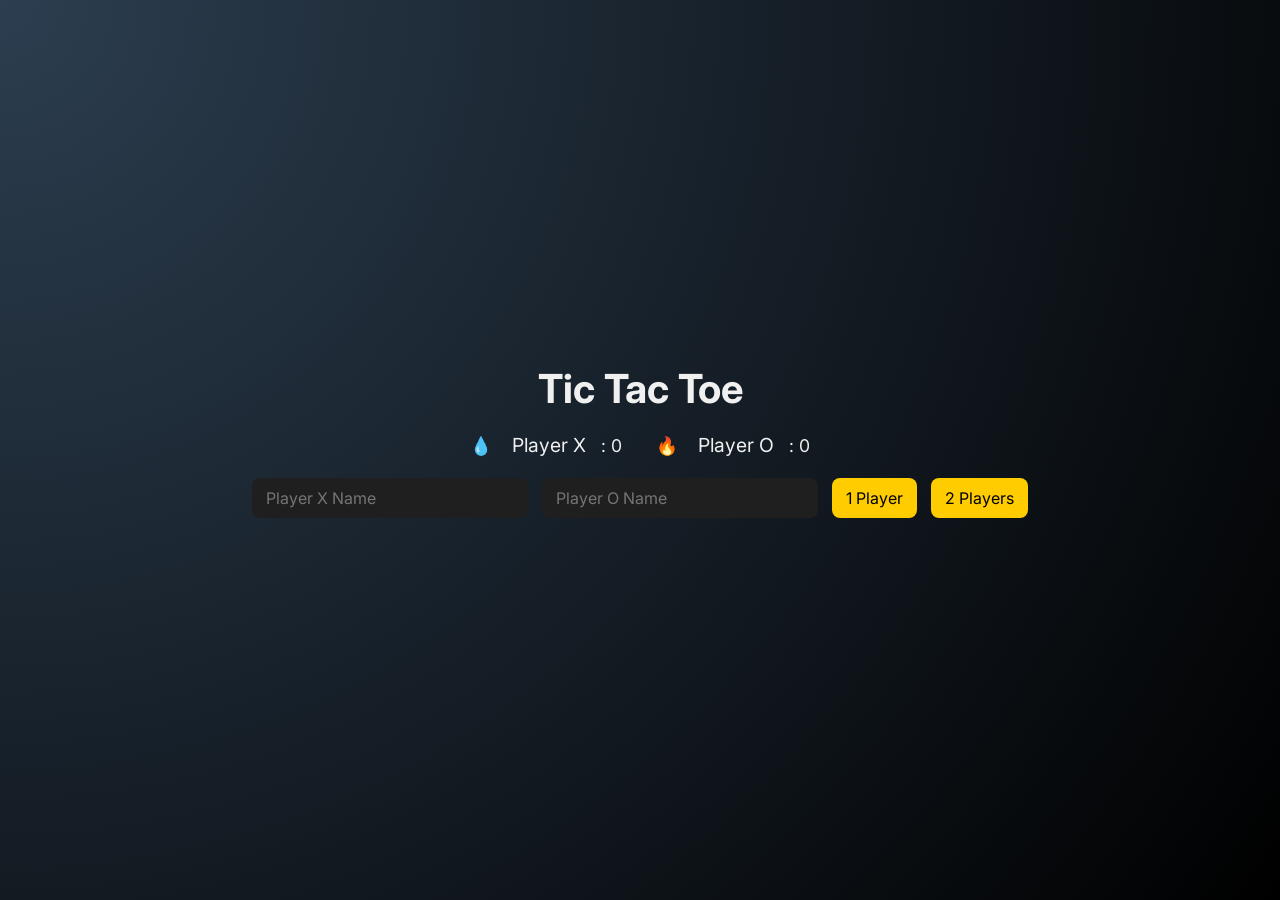
==== index.html @ c17dd160 "Rename task3.html to index.html" ====
<!DOCTYPE html>
<html lang="en">
  <head>
    <meta charset="UTF-8" />
    <meta name="viewport" content="width=device-width, initial-scale=1.0" />
    <title>Modern Tic Tac Toe</title>
    <link
      href="https://fonts.googleapis.com/css2?family=Inter:wght@500;700&display=swap"
      rel="stylesheet"
    />

    <!-- ==== custom css code ==== -->
    <style>
      /* Apply box-sizing to all elements and set default font */
      * {
        box-sizing: border-box;
        font-family: "Inter", sans-serif;
      }

      /* Body styling with centered layout and gradient background */
      body {
        background: radial-gradient(circle at top left, #2c3e50, #000);
        color: #f0f0f0;
        display: flex;
        flex-direction: column;
        align-items: center;
        justify-content: center;
        height: 100vh;
        margin: 0;
        overflow: hidden;
      }

      /* Main title */
      h1 {
        font-size: 2.5em;
        margin-bottom: 0.5em;
      }

      /* Scoreboard container */
      .score-board {
        margin-bottom: 1em;
      }

      /* Score text inside scoreboard */
      .score-board span {
        margin: 0 15px;
        font-size: 1.1em;
      }

      /* Controls section (input + buttons) */
      .controls {
        margin-bottom: 20px;
      }

      /* Inputs and buttons style */
      .controls input,
      .controls button {
        padding: 10px 14px;
        margin: 5px;
        border: none;
        border-radius: 8px;
        font-size: 1em;
      }

      /* Input field style */
      .controls input {
        background: #1f1f1f;
        color: #fff;
      }

      /* Buttons style */
      .controls button {
        background: #ffcc00;
        color: #000;
        cursor: pointer;
        transition: all 0.3s ease;
      }

      /* Button hover effect */
      .controls button:hover {
        transform: scale(1.1);
        box-shadow: 0 0 12px #ffd700b3;
      }

      /* Game board grid (3x3 layout) */
      .board {
        position: relative;
        display: grid;
        grid-template-columns: repeat(3, 100px);
        gap: 10px;
        margin-bottom: 20px;
      }

      /* Each cell in the board */
      .cell {
        background: rgba(255, 255, 255, 0.05);
        width: 100px;
        height: 100px;
        display: flex;
        align-items: center;
        justify-content: center;
        font-size: 2.5em;
        border-radius: 12px;
        cursor: pointer;
        transition: all 0.2s ease;
        box-shadow: inset 0 0 10px #00000088;
      }

      /* Cell hover effect */
      .cell:hover {
        background: rgba(255, 255, 255, 0.1);
        transform: scale(1.05);
      }

      /* Line animation when player wins */
      .win-line {
        position: absolute;
        height: 6px;
        background: #00ffcc;
        transform-origin: left center;
        animation: drawLine 0.5s ease forwards;
        border-radius: 4px;
        box-shadow: 0 0 10px #00ffccaa;
        z-index: 10;
      }

      /* Win line drawing animation */
      @keyframes drawLine {
        from {
          width: 0;
        }
        to {
          width: 100%;
        }
      }

      /* Popup for game result (win/draw) */
      .popup {
        position: absolute;
        top: 20%;
        background: rgba(0, 0, 0, 0.85);
        padding: 20px;
        border-radius: 12px;
        box-shadow: 0 10px 25px rgba(255, 255, 255, 0.15);
        text-align: center;
        animation: fadeIn 0.4s ease forwards;
      }

      /* Fade-in animation for popup */
      @keyframes fadeIn {
        from {
          opacity: 0;
          transform: scale(0.9);
        }
        to {
          opacity: 1;
          transform: scale(1);
        }
      }

      /* Confetti particle style */
      .confetti {
        position: absolute;
        width: 8px;
        height: 8px;
        border-radius: 50%;
        animation: confettiFall 2.5s ease-out forwards;
      }

      /* Confetti falling animation */
      @keyframes confettiFall {
        0% {
          transform: translateY(0) rotate(0deg);
          opacity: 1;
        }
        100% {
          transform: translateY(600px) rotate(720deg);
          opacity: 0;
        }
      }
    </style>
  </head>
  <body>
    <!-- ==== custom html code ==== -->
    <!-- Game Title -->
    <h1>Tic Tac Toe</h1>

    <!-- Scoreboard displaying player names and scores -->
    <div class="score-board">
      <span id="scoreX">💧 <span id="nameX">Player X</span>: 0</span>
      <span id="scoreO">🔥 <span id="nameO">Player O</span>: 0</span>
    </div>

    <!-- Controls for entering player names and selecting game mode -->
    <div class="controls">
      <input type="text" id="playerX" placeholder="Player X Name" />
      <input type="text" id="playerO" placeholder="Player O Name" />
      <button onclick="startGame('1')">1 Player</button>
      <!-- Single-player mode -->
      <button onclick="startGame('2')">2 Players</button>
      <!-- Two-player mode -->
    </div>

    <!-- Game board grid container (filled dynamically with JS) -->
    <div class="board" id="board"></div>

    <!-- Popup shown when someone wins or game ends -->
    <div id="popup" class="popup" style="display: none">
      <h2 id="winnerMessage"></h2>
      <!-- Displays winner or draw message -->
      <button onclick="resetGame()">Continue</button>
      <!-- Restart game -->
      <button onclick="exitGame()">Exit</button>
      <!-- End game -->
    </div>

    <!-- ==== custom javascript code ==== -->
    <script>
      // Get references to elements
      const boardEl = document.getElementById("board");
      const popup = document.getElementById("popup");
      const winnerMessage = document.getElementById("winnerMessage");

      // Game state variables
      let board = Array(9).fill("");
      let currentPlayer = "X";
      let isGameActive = false;
      let gameMode = "2";
      let scores = { X: 0, O: 0 };

      // Draw the Tic Tac Toe board
      function drawBoard() {
        boardEl.innerHTML = "";
        board.forEach((val, idx) => {
          const cell = document.createElement("div");
          cell.className = "cell";
          cell.innerText = val;
          cell.onclick = () => handleClick(idx);
          boardEl.appendChild(cell);
        });
      }

      // Start a new game (1 or 2 player)
      function startGame(mode) {
        gameMode = mode;
        board = Array(9).fill("");
        currentPlayer = "X";
        isGameActive = true;

        // Set player names
        const playerXName =
          document.getElementById("playerX").value || "Player X";
        const playerOName =
          mode === "1"
            ? "Computer 💻"
            : document.getElementById("playerO").value || "Player O";

        document.getElementById("nameX").innerText = playerXName;
        document.getElementById("nameO").innerText = playerOName;

        drawBoard();
      }

      // Handle player move
      function handleClick(index) {
        if (!isGameActive || board[index]) return;

        board[index] = currentPlayer;
        drawBoard();

        // Check win or draw
        if (checkWin(currentPlayer)) return endGame(currentPlayer);
        if (board.every((v) => v)) return endGame("Draw");

        // Switch player
        currentPlayer = currentPlayer === "X" ? "O" : "X";

        // If 1-player mode and it's computer's turn
        if (gameMode === "1" && currentPlayer === "O")
          setTimeout(computerMove, 500);
      }

      // Computer's move logic
      function computerMove() {
        let bestMove = -1;

        // Try to win or block player
        for (let i = 0; i < board.length; i++) {
          if (!board[i]) {
            board[i] = "O";
            if (checkWin("O")) {
              board[i] = "";
              bestMove = i;
              break;
            }
            board[i] = "X";
            if (checkWin("X")) {
              board[i] = "";
              bestMove = i;
              break;
            }
            board[i] = "";
          }
        }

        // Pick random if no strategic move found
        if (bestMove === -1) {
          let empty = board
            .map((v, i) => (v === "" ? i : null))
            .filter((v) => v !== null);
          bestMove = empty[Math.floor(Math.random() * empty.length)];
        }

        board[bestMove] = "O";
        drawBoard();

        if (checkWin("O")) return endGame("O");
        if (board.every((v) => v)) return endGame("Draw");

        currentPlayer = "X";
      }

      // Check if given player has won
      function checkWin(player) {
        const winPatterns = [
          [0, 1, 2],
          [3, 4, 5],
          [6, 7, 8], // rows
          [0, 3, 6],
          [1, 4, 7],
          [2, 5, 8], // columns
          [0, 4, 8],
          [2, 4, 6], // diagonals
        ];

        return winPatterns.some((pattern) => {
          if (pattern.every((i) => board[i] === player)) {
            drawWinLine(pattern); // Draw win line if matched
            return true;
          }
          return false;
        });
      }

      // Draw line across winning pattern
      function drawWinLine(pattern) {
        const cellEls = document.querySelectorAll(".cell");
        const boardRect = boardEl.getBoundingClientRect();
        const rect1 = cellEls[pattern[0]].getBoundingClientRect();
        const rect3 = cellEls[pattern[2]].getBoundingClientRect();

        // Get center positions of start and end cells
        const x1 = rect1.left + rect1.width / 2 - boardRect.left;
        const y1 = rect1.top + rect1.height / 2 - boardRect.top;
        const x2 = rect3.left + rect3.width / 2 - boardRect.left;
        const y2 = rect3.top + rect3.height / 2 - boardRect.top;

        // Create and position the win line
        const line = document.createElement("div");
        line.className = "win-line";
        line.style.left = `${x1}px`;
        line.style.top = `${y1}px`;
        line.style.width = `${Math.hypot(x2 - x1, y2 - y1)}px`;
        line.style.transform = `rotate(${
          (Math.atan2(y2 - y1, x2 - x1) * 180) / Math.PI
        }deg)`;

        boardEl.appendChild(line);
      }

      // End game and show popup
      function endGame(winner) {
        isGameActive = false;

        if (winner !== "Draw") {
          scores[winner]++; // Update score

          // Update score display
          document.getElementById("scoreX").innerHTML = `💧 <span id="nameX">${
            document.getElementById("nameX").innerText
          }</span>: ${scores.X}`;
          document.getElementById("scoreO").innerHTML = `🔥 <span id="nameO">${
            document.getElementById("nameO").innerText
          }</span>: ${scores.O}`;

          // Show winner message
          winnerMessage.innerHTML = `${winner === "X" ? "💧" : "🔥"} <strong>${
            winner === "X"
              ? document.getElementById("nameX").innerText
              : document.getElementById("nameO").innerText
          }</strong> Wins! 🎉`;
          spawnConfetti(100);
        } else {
          winnerMessage.innerHTML = `🤝 It's a Draw!`;
        }

        popup.style.display = "block"; // Show result popup
      }

      // Reset game board and state
      function resetGame() {
        popup.style.display = "none";
        document.querySelectorAll(".confetti").forEach((el) => el.remove());
        document.querySelectorAll(".win-line").forEach((el) => el.remove());
        startGame(gameMode);
      }

      // Reload the page to exit the game
      function exitGame() {
        location.reload();
      }

      // Confetti animation on win
      function spawnConfetti(count) {
        for (let i = 0; i < count; i++) {
          const confetti = document.createElement("div");
          confetti.className = "confetti";
          confetti.style.left = `${Math.random() * 100}%`;
          confetti.style.top = `-10px`;
          confetti.style.backgroundColor = ["#ffcc00", "#00bcd4", "#ff4081"][
            Math.floor(Math.random() * 3)
          ];
          confetti.style.zIndex = 20;

          document.body.appendChild(confetti);
          setTimeout(() => confetti.remove(), 3000); // Remove after 3 seconds
        }
      }
    </script>
  </body>
</html>
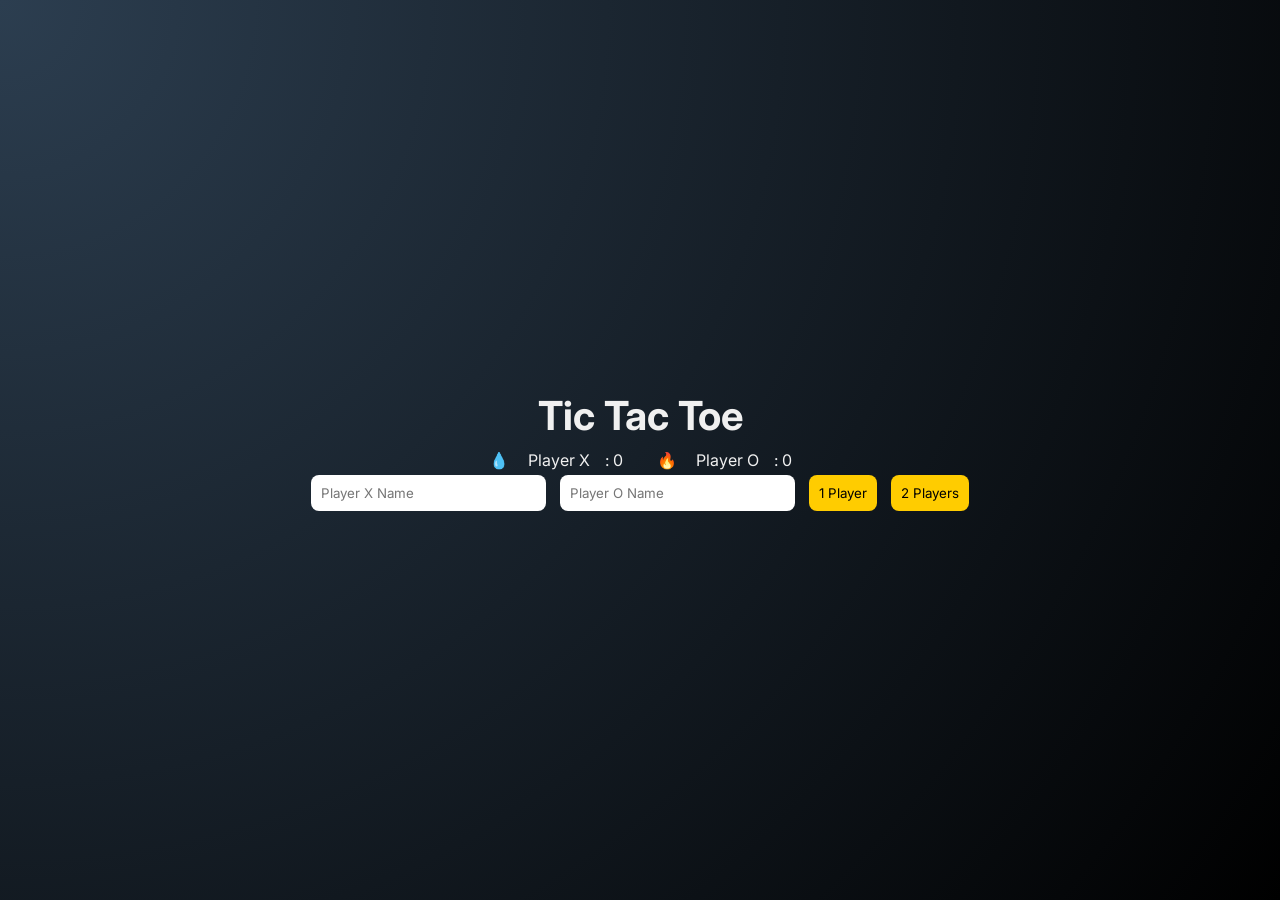
==== commit 4e70bb1d: "Rename index1.html to index.html" ====
--- a/index.html
+++ b/index.html
@@ -1,431 +1,43 @@
 <!DOCTYPE html>
 <html lang="en">
-  <head>
-    <meta charset="UTF-8" />
-    <meta name="viewport" content="width=device-width, initial-scale=1.0" />
-    <title>Modern Tic Tac Toe</title>
-    <link
-      href="https://fonts.googleapis.com/css2?family=Inter:wght@500;700&display=swap"
-      rel="stylesheet"
-    />
+<head>
+  <meta charset="UTF-8" />
+  <meta name="viewport" content="width=device-width, initial-scale=1.0" />
+  <title>Modern Tic Tac Toe</title>
 
-    <!-- ==== custom css code ==== -->
-    <style>
-      /* Apply box-sizing to all elements and set default font */
-      * {
-        box-sizing: border-box;
-        font-family: "Inter", sans-serif;
-      }
+  <!-- Google Font -->
+  <link href="https://fonts.googleapis.com/css2?family=Inter:wght@500;700&display=swap" rel="stylesheet"/>
 
-      /* Body styling with centered layout and gradient background */
-      body {
-        background: radial-gradient(circle at top left, #2c3e50, #000);
-        color: #f0f0f0;
-        display: flex;
-        flex-direction: column;
-        align-items: center;
-        justify-content: center;
-        height: 100vh;
-        margin: 0;
-        overflow: hidden;
-      }
+  <!-- CSS -->
+  <link rel="stylesheet" href="style.css" />
+</head>
 
-      /* Main title */
-      h1 {
-        font-size: 2.5em;
-        margin-bottom: 0.5em;
-      }
+<body>
 
-      /* Scoreboard container */
-      .score-board {
-        margin-bottom: 1em;
-      }
+  <h1>Tic Tac Toe</h1>
 
-      /* Score text inside scoreboard */
-      .score-board span {
-        margin: 0 15px;
-        font-size: 1.1em;
-      }
+  <div class="score-board">
+    <span id="scoreX">💧 <span id="nameX">Player X</span>: 0</span>
+    <span id="scoreO">🔥 <span id="nameO">Player O</span>: 0</span>
+  </div>
 
-      /* Controls section (input + buttons) */
-      .controls {
-        margin-bottom: 20px;
-      }
+  <div class="controls">
+    <input type="text" id="playerX" placeholder="Player X Name" />
+    <input type="text" id="playerO" placeholder="Player O Name" />
+    <button onclick="startGame('1')">1 Player</button>
+    <button onclick="startGame('2')">2 Players</button>
+  </div>
 
-      /* Inputs and buttons style */
-      .controls input,
-      .controls button {
-        padding: 10px 14px;
-        margin: 5px;
-        border: none;
-        border-radius: 8px;
-        font-size: 1em;
-      }
+  <div class="board" id="board"></div>
 
-      /* Input field style */
-      .controls input {
-        background: #1f1f1f;
-        color: #fff;
-      }
+  <div id="popup" class="popup" style="display:none;">
+    <h2 id="winnerMessage"></h2>
+    <button onclick="resetGame()">Continue</button>
+    <button onclick="exitGame()">Exit</button>
+  </div>
 
-      /* Buttons style */
-      .controls button {
-        background: #ffcc00;
-        color: #000;
-        cursor: pointer;
-        transition: all 0.3s ease;
-      }
+  <!-- JS -->
+  <script src="script.js"></script>
 
-      /* Button hover effect */
-      .controls button:hover {
-        transform: scale(1.1);
-        box-shadow: 0 0 12px #ffd700b3;
-      }
-
-      /* Game board grid (3x3 layout) */
-      .board {
-        position: relative;
-        display: grid;
-        grid-template-columns: repeat(3, 100px);
-        gap: 10px;
-        margin-bottom: 20px;
-      }
-
-      /* Each cell in the board */
-      .cell {
-        background: rgba(255, 255, 255, 0.05);
-        width: 100px;
-        height: 100px;
-        display: flex;
-        align-items: center;
-        justify-content: center;
-        font-size: 2.5em;
-        border-radius: 12px;
-        cursor: pointer;
-        transition: all 0.2s ease;
-        box-shadow: inset 0 0 10px #00000088;
-      }
-
-      /* Cell hover effect */
-      .cell:hover {
-        background: rgba(255, 255, 255, 0.1);
-        transform: scale(1.05);
-      }
-
-      /* Line animation when player wins */
-      .win-line {
-        position: absolute;
-        height: 6px;
-        background: #00ffcc;
-        transform-origin: left center;
-        animation: drawLine 0.5s ease forwards;
-        border-radius: 4px;
-        box-shadow: 0 0 10px #00ffccaa;
-        z-index: 10;
-      }
-
-      /* Win line drawing animation */
-      @keyframes drawLine {
-        from {
-          width: 0;
-        }
-        to {
-          width: 100%;
-        }
-      }
-
-      /* Popup for game result (win/draw) */
-      .popup {
-        position: absolute;
-        top: 20%;
-        background: rgba(0, 0, 0, 0.85);
-        padding: 20px;
-        border-radius: 12px;
-        box-shadow: 0 10px 25px rgba(255, 255, 255, 0.15);
-        text-align: center;
-        animation: fadeIn 0.4s ease forwards;
-      }
-
-      /* Fade-in animation for popup */
-      @keyframes fadeIn {
-        from {
-          opacity: 0;
-          transform: scale(0.9);
-        }
-        to {
-          opacity: 1;
-          transform: scale(1);
-        }
-      }
-
-      /* Confetti particle style */
-      .confetti {
-        position: absolute;
-        width: 8px;
-        height: 8px;
-        border-radius: 50%;
-        animation: confettiFall 2.5s ease-out forwards;
-      }
-
-      /* Confetti falling animation */
-      @keyframes confettiFall {
-        0% {
-          transform: translateY(0) rotate(0deg);
-          opacity: 1;
-        }
-        100% {
-          transform: translateY(600px) rotate(720deg);
-          opacity: 0;
-        }
-      }
-    </style>
-  </head>
-  <body>
-    <!-- ==== custom html code ==== -->
-    <!-- Game Title -->
-    <h1>Tic Tac Toe</h1>
-
-    <!-- Scoreboard displaying player names and scores -->
-    <div class="score-board">
-      <span id="scoreX">💧 <span id="nameX">Player X</span>: 0</span>
-      <span id="scoreO">🔥 <span id="nameO">Player O</span>: 0</span>
-    </div>
-
-    <!-- Controls for entering player names and selecting game mode -->
-    <div class="controls">
-      <input type="text" id="playerX" placeholder="Player X Name" />
-      <input type="text" id="playerO" placeholder="Player O Name" />
-      <button onclick="startGame('1')">1 Player</button>
-      <!-- Single-player mode -->
-      <button onclick="startGame('2')">2 Players</button>
-      <!-- Two-player mode -->
-    </div>
-
-    <!-- Game board grid container (filled dynamically with JS) -->
-    <div class="board" id="board"></div>
-
-    <!-- Popup shown when someone wins or game ends -->
-    <div id="popup" class="popup" style="display: none">
-      <h2 id="winnerMessage"></h2>
-      <!-- Displays winner or draw message -->
-      <button onclick="resetGame()">Continue</button>
-      <!-- Restart game -->
-      <button onclick="exitGame()">Exit</button>
-      <!-- End game -->
-    </div>
-
-    <!-- ==== custom javascript code ==== -->
-    <script>
-      // Get references to elements
-      const boardEl = document.getElementById("board");
-      const popup = document.getElementById("popup");
-      const winnerMessage = document.getElementById("winnerMessage");
-
-      // Game state variables
-      let board = Array(9).fill("");
-      let currentPlayer = "X";
-      let isGameActive = false;
-      let gameMode = "2";
-      let scores = { X: 0, O: 0 };
-
-      // Draw the Tic Tac Toe board
-      function drawBoard() {
-        boardEl.innerHTML = "";
-        board.forEach((val, idx) => {
-          const cell = document.createElement("div");
-          cell.className = "cell";
-          cell.innerText = val;
-          cell.onclick = () => handleClick(idx);
-          boardEl.appendChild(cell);
-        });
-      }
-
-      // Start a new game (1 or 2 player)
-      function startGame(mode) {
-        gameMode = mode;
-        board = Array(9).fill("");
-        currentPlayer = "X";
-        isGameActive = true;
-
-        // Set player names
-        const playerXName =
-          document.getElementById("playerX").value || "Player X";
-        const playerOName =
-          mode === "1"
-            ? "Computer 💻"
-            : document.getElementById("playerO").value || "Player O";
-
-        document.getElementById("nameX").innerText = playerXName;
-        document.getElementById("nameO").innerText = playerOName;
-
-        drawBoard();
-      }
-
-      // Handle player move
-      function handleClick(index) {
-        if (!isGameActive || board[index]) return;
-
-        board[index] = currentPlayer;
-        drawBoard();
-
-        // Check win or draw
-        if (checkWin(currentPlayer)) return endGame(currentPlayer);
-        if (board.every((v) => v)) return endGame("Draw");
-
-        // Switch player
-        currentPlayer = currentPlayer === "X" ? "O" : "X";
-
-        // If 1-player mode and it's computer's turn
-        if (gameMode === "1" && currentPlayer === "O")
-          setTimeout(computerMove, 500);
-      }
-
-      // Computer's move logic
-      function computerMove() {
-        let bestMove = -1;
-
-        // Try to win or block player
-        for (let i = 0; i < board.length; i++) {
-          if (!board[i]) {
-            board[i] = "O";
-            if (checkWin("O")) {
-              board[i] = "";
-              bestMove = i;
-              break;
-            }
-            board[i] = "X";
-            if (checkWin("X")) {
-              board[i] = "";
-              bestMove = i;
-              break;
-            }
-            board[i] = "";
-          }
-        }
-
-        // Pick random if no strategic move found
-        if (bestMove === -1) {
-          let empty = board
-            .map((v, i) => (v === "" ? i : null))
-            .filter((v) => v !== null);
-          bestMove = empty[Math.floor(Math.random() * empty.length)];
-        }
-
-        board[bestMove] = "O";
-        drawBoard();
-
-        if (checkWin("O")) return endGame("O");
-        if (board.every((v) => v)) return endGame("Draw");
-
-        currentPlayer = "X";
-      }
-
-      // Check if given player has won
-      function checkWin(player) {
-        const winPatterns = [
-          [0, 1, 2],
-          [3, 4, 5],
-          [6, 7, 8], // rows
-          [0, 3, 6],
-          [1, 4, 7],
-          [2, 5, 8], // columns
-          [0, 4, 8],
-          [2, 4, 6], // diagonals
-        ];
-
-        return winPatterns.some((pattern) => {
-          if (pattern.every((i) => board[i] === player)) {
-            drawWinLine(pattern); // Draw win line if matched
-            return true;
-          }
-          return false;
-        });
-      }
-
-      // Draw line across winning pattern
-      function drawWinLine(pattern) {
-        const cellEls = document.querySelectorAll(".cell");
-        const boardRect = boardEl.getBoundingClientRect();
-        const rect1 = cellEls[pattern[0]].getBoundingClientRect();
-        const rect3 = cellEls[pattern[2]].getBoundingClientRect();
-
-        // Get center positions of start and end cells
-        const x1 = rect1.left + rect1.width / 2 - boardRect.left;
-        const y1 = rect1.top + rect1.height / 2 - boardRect.top;
-        const x2 = rect3.left + rect3.width / 2 - boardRect.left;
-        const y2 = rect3.top + rect3.height / 2 - boardRect.top;
-
-        // Create and position the win line
-        const line = document.createElement("div");
-        line.className = "win-line";
-        line.style.left = `${x1}px`;
-        line.style.top = `${y1}px`;
-        line.style.width = `${Math.hypot(x2 - x1, y2 - y1)}px`;
-        line.style.transform = `rotate(${
-          (Math.atan2(y2 - y1, x2 - x1) * 180) / Math.PI
-        }deg)`;
-
-        boardEl.appendChild(line);
-      }
-
-      // End game and show popup
-      function endGame(winner) {
-        isGameActive = false;
-
-        if (winner !== "Draw") {
-          scores[winner]++; // Update score
-
-          // Update score display
-          document.getElementById("scoreX").innerHTML = `💧 <span id="nameX">${
-            document.getElementById("nameX").innerText
-          }</span>: ${scores.X}`;
-          document.getElementById("scoreO").innerHTML = `🔥 <span id="nameO">${
-            document.getElementById("nameO").innerText
-          }</span>: ${scores.O}`;
-
-          // Show winner message
-          winnerMessage.innerHTML = `${winner === "X" ? "💧" : "🔥"} <strong>${
-            winner === "X"
-              ? document.getElementById("nameX").innerText
-              : document.getElementById("nameO").innerText
-          }</strong> Wins! 🎉`;
-          spawnConfetti(100);
-        } else {
-          winnerMessage.innerHTML = `🤝 It's a Draw!`;
-        }
-
-        popup.style.display = "block"; // Show result popup
-      }
-
-      // Reset game board and state
-      function resetGame() {
-        popup.style.display = "none";
-        document.querySelectorAll(".confetti").forEach((el) => el.remove());
-        document.querySelectorAll(".win-line").forEach((el) => el.remove());
-        startGame(gameMode);
-      }
-
-      // Reload the page to exit the game
-      function exitGame() {
-        location.reload();
-      }
-
-      // Confetti animation on win
-      function spawnConfetti(count) {
-        for (let i = 0; i < count; i++) {
-          const confetti = document.createElement("div");
-          confetti.className = "confetti";
-          confetti.style.left = `${Math.random() * 100}%`;
-          confetti.style.top = `-10px`;
-          confetti.style.backgroundColor = ["#ffcc00", "#00bcd4", "#ff4081"][
-            Math.floor(Math.random() * 3)
-          ];
-          confetti.style.zIndex = 20;
-
-          document.body.appendChild(confetti);
-          setTimeout(() => confetti.remove(), 3000); // Remove after 3 seconds
-        }
-      }
-    </script>
-  </body>
+</body>
 </html>
--- a/style.css
+++ b/style.css
@@ -0,0 +1,69 @@
+* {
+  box-sizing: border-box;
+  font-family: "Inter", sans-serif;
+}
+
+body {
+  background: radial-gradient(circle at top left, #2c3e50, #000);
+  color: #f0f0f0;
+  display: flex;
+  flex-direction: column;
+  align-items: center;
+  justify-content: center;
+  height: 100vh;
+  margin: 0;
+}
+
+h1 {
+  font-size: 2.5em;
+  margin-bottom: 10px;
+}
+
+.score-board span {
+  margin: 0 15px;
+}
+
+.controls input,
+.controls button {
+  padding: 10px;
+  margin: 5px;
+  border-radius: 8px;
+  border: none;
+}
+
+.controls button {
+  background: #ffcc00;
+  cursor: pointer;
+}
+
+.board {
+  position: relative;
+  display: grid;
+  grid-template-columns: repeat(3, 100px);
+  gap: 10px;
+  margin-top: 20px;
+}
+
+.cell {
+  width: 100px;
+  height: 100px;
+  background: rgba(255,255,255,0.05);
+  display: flex;
+  align-items: center;
+  justify-content: center;
+  font-size: 2.5em;
+  cursor: pointer;
+  border-radius: 10px;
+}
+
+.cell:hover {
+  background: rgba(255,255,255,0.1);
+}
+
+.popup {
+  position: absolute;
+  top: 20%;
+  background: rgba(0,0,0,0.85);
+  padding: 20px;
+  border-radius: 12px;
+}
